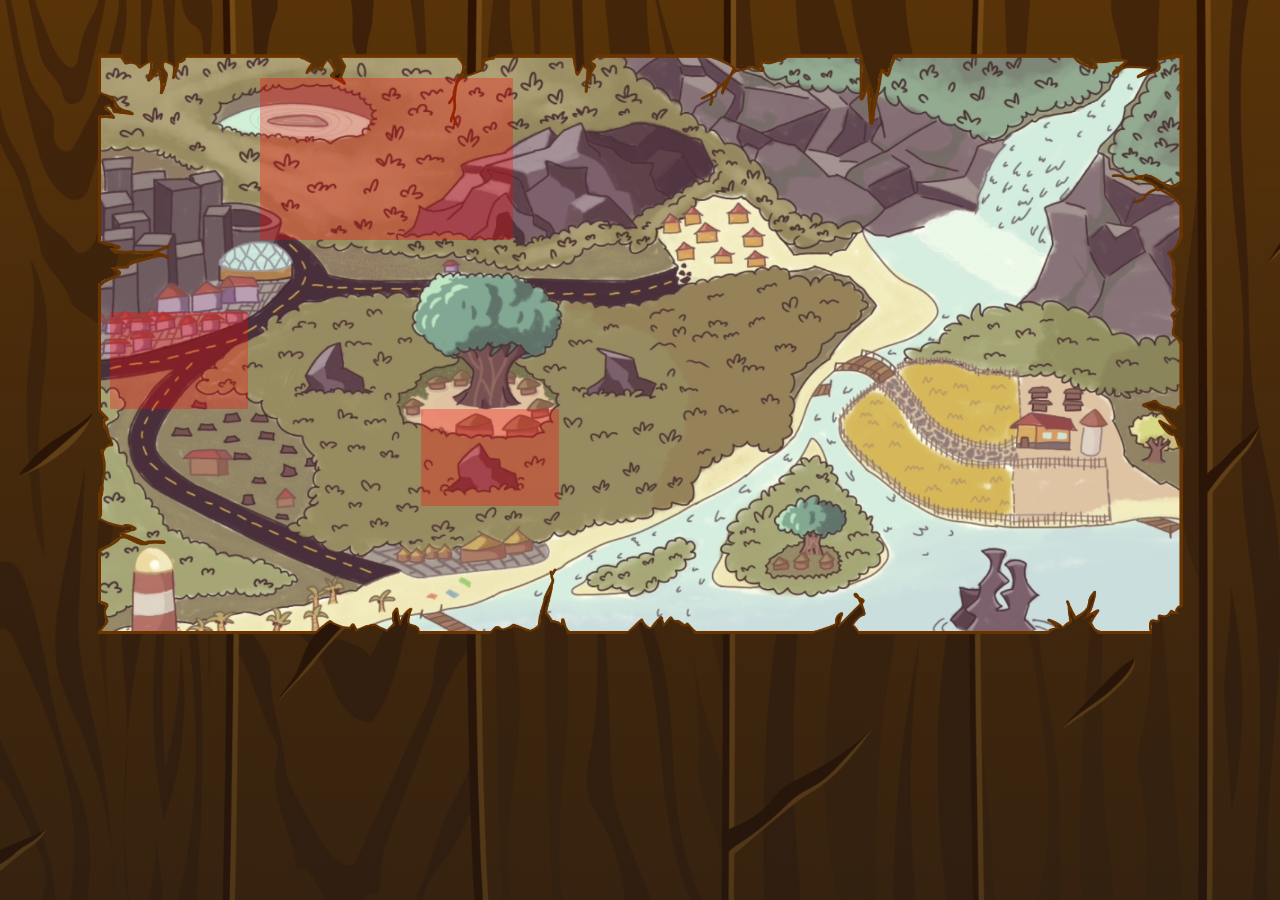
==== index.html @ 73c52e2d "feat: add story engine, assets and map UI Introduce a unified story UI and assets: add assets/css/gl" ====
<!DOCTYPE html>
<html lang="pt-br">
<head>
    <meta charset="UTF-8">
    <meta http-equiv="X-UA-Compatible" content="IE=edge">
    <meta name="viewport" content="width=device-width, initial-scale=1.0">
    <link rel="stylesheet" type="text/css" href="assets/css/index.css">
    <title>Tell me a Story</title>
</head>
<body>
    <!-- <header>
        <img id="logo" src="assets/images/logotipo.png" alt="Tell me a Story Logo">
    </header> -->
                                
    <div class="container">
        <!-- Interactive Map Background -->
        <img class="mapa" src="assets/images/rpm3.png" alt="Mapa de Histórias">

        <div class="boto1">
            <!-- Floresta (Placeholder) -->
            <!-- <button id="floresta1" class="map-btn" onclick="alert('Cena indisponível nesta versão.')" title="Floresta"></button> -->

            <!-- Cachoeira (Cabeça de Cuia) -->
            <button id="rio1" class="map-btn" onclick="window.location.href = 'cuia/cuia.html'" title="Cachoeira (Cabeça de Cuia)"></button>

            <!-- Caverna (Placeholder) -->
            <!-- <button id="caverna1" class="map-btn" onclick="alert('Cena indisponível nesta versão.')" title="Caverna"></button> -->

            <!-- Cidade (Papa-Figo) -->
            <button id="cidade1" class="map-btn" onclick="window.location.href = 'papafigo/papafigo.html'" title="Cidade (Papa-Figo)"></button>

            <!-- Casa (Pedra da Glória) -->
            <button id="casa1" class="map-btn" onclick="window.location.href = 'gloria/gloria.html'" title="Casa (Pedra da Glória)"></button>
        </div>
    </div>
</body>
</html>
---- assets/css/index.css ----
@font-face {
    font-family: "HelloPumpkin";
    src: url("../fonts/Hello_Pumpkin.otf") format("opentype");
}

body {
    margin: 0px;
    padding: 0px;
    background-image: linear-gradient(rgba(0, 0, 0, 0.5), rgba(15, 15, 15, 0.7)), url("../images/jk.jpg");
    background-size: cover;
    background-repeat: no-repeat;
    height: 100vh;
    width: 100vw;
    font-family: "HelloPumpkin", sans-serif;
    display: flex;
    flex-direction: column;
    align-items: center;
    overflow-x: hidden;
}

/* ::-webkit-scrollbar {
    width: 10px;
} */

/* ::-webkit-scrollbar-thumb {
    background-image: url(../images/scrollbar_wood.webp);
} */

header {
    width: 100%;
    background-color: rgb(24, 22, 22);
    height: 150px;
    box-shadow: thistle 0px 2px 10px;
    display: flex;
    justify-content: center;
    align-items: center;
}

img#logo {
    width: 250px;
    height: auto;
}

.container {
    position: relative;
    width: 90%;
    max-width: 1200px;
    margin: 20px auto;
    aspect-ratio: 16 / 9;
    /* border: 3px solid #261c21; */
    /* box-shadow: 0 10px 20px rgba(0, 0, 0, 0.5); */
    background-size: cover;
    background-repeat: no-repeat;
}

.mapa {
    width: 100%;
    height: 100%;
    display: block;
    object-fit: fill;
}

.boto1 {
    position: absolute;
    top: 0;
    left: 0;
    width: 100%;
    height: 100%;
}

/* Map Buttons (using absolute positioning to match original locations relative to map container) */
.map-btn {
    position: absolute;
    cursor: pointer;
    opacity: 0;
    border: none;
    transition: opacity 0.2s ease;
}

/* Debug style: uncomment if you want to see button areas during development */
.map-btn { opacity: 0.3 !important; background: red !important; }

#rio1 {
    top: 60%;
    left: 31%;
    width: 12%;
    height: 15%;
}

#cidade1 {
    top: 45%;
    left: 4%;
    width: 12%;
    height: 15%;
}

#casa1 {
    top: 9%;
    left: 17%;
    width: 22%;
    height: 25%;
}

/* Disabled placeholders */
#floresta1,
#caverna1 {
    cursor: not-allowed;
}

#floresta1 {
    top: 45%;
    left: 76%;
    width: 12%;
    height: 15%;
}

#caverna1 {
    top: 25%;
    left: 50%;
    width: 12%;
    height: 15%;
}
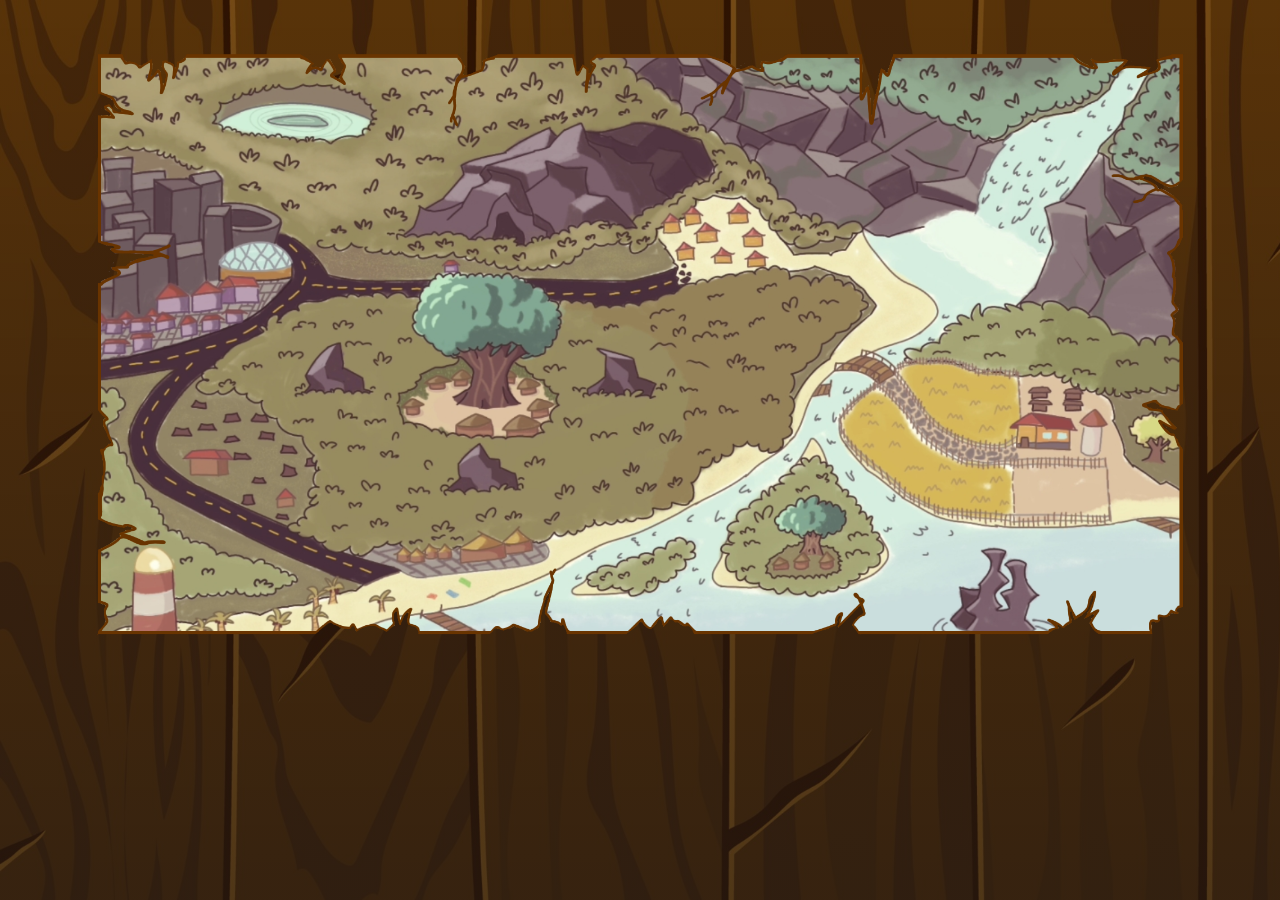
==== commit b0650f4e: "feat: reposition homepage buttons Adjust the Cuia, Papafigo, and Gloria button placements and sizes " ====
--- a/index.html
+++ b/index.html
@@ -1,37 +1,44 @@
 <!DOCTYPE html>
 <html lang="pt-br">
+
 <head>
     <meta charset="UTF-8">
     <meta http-equiv="X-UA-Compatible" content="IE=edge">
     <meta name="viewport" content="width=device-width, initial-scale=1.0">
+    <link rel="icon" type="image/png" href="assets/images/icon.png">
     <link rel="stylesheet" type="text/css" href="assets/css/index.css">
-    <title>Tell me a Story</title>
+    <title>Me Conte uma História</title>
 </head>
+
 <body>
     <!-- <header>
-        <img id="logo" src="assets/images/logotipo.png" alt="Tell me a Story Logo">
+        <img id="project-logo" src="assets/images/project-logo.png" alt="Me Conte uma História Logo">
     </header> -->
-                                
-    <div class="container">
+
+    <div class="map-container">
         <!-- Interactive Map Background -->
-        <img class="mapa" src="assets/images/rpm3.png" alt="Mapa de Histórias">
+        <img class="map-image" src="assets/images/story-map.png" alt="Mapa de Histórias">
 
-        <div class="boto1">
+        <div class="map-hotspots">
             <!-- Floresta (Placeholder) -->
-            <!-- <button id="floresta1" class="map-btn" onclick="alert('Cena indisponível nesta versão.')" title="Floresta"></button> -->
+            <!-- <button id="forest-button" class="map-hotspot-button" onclick="alert('Cena indisponível nesta versão.')" title="Floresta"></button> -->
 
             <!-- Cachoeira (Cabeça de Cuia) -->
-            <button id="rio1" class="map-btn" onclick="window.location.href = 'cuia/cuia.html'" title="Cachoeira (Cabeça de Cuia)"></button>
+            <button id="cuia-button" class="map-hotspot-button" onclick="window.location.href = 'cuia/cuia.html'"
+                title="Rio (Cabeça de Cuia)"></button>
 
             <!-- Caverna (Placeholder) -->
-            <!-- <button id="caverna1" class="map-btn" onclick="alert('Cena indisponível nesta versão.')" title="Caverna"></button> -->
+            <!-- <button id="cave-button" class="map-hotspot-button" onclick="alert('Cena indisponível nesta versão.')" title="Caverna"></button> -->
 
             <!-- Cidade (Papa-Figo) -->
-            <button id="cidade1" class="map-btn" onclick="window.location.href = 'papafigo/papafigo.html'" title="Cidade (Papa-Figo)"></button>
+            <button id="papafigo-button" class="map-hotspot-button"
+                onclick="window.location.href = 'papafigo/papafigo.html'" title="Casa (Papa-Figo)"></button>
 
             <!-- Casa (Pedra da Glória) -->
-            <button id="casa1" class="map-btn" onclick="window.location.href = 'gloria/gloria.html'" title="Casa (Pedra da Glória)"></button>
+            <button id="gloria-button" class="map-hotspot-button" onclick="window.location.href = 'gloria/gloria.html'"
+                title="Cachoeira (Pedra da Glória)"></button>
         </div>
     </div>
 </body>
-</html>
+
+</html>
--- a/assets/css/index.css
+++ b/assets/css/index.css
@@ -6,7 +6,7 @@
 body {
     margin: 0px;
     padding: 0px;
-    background-image: linear-gradient(rgba(0, 0, 0, 0.5), rgba(15, 15, 15, 0.7)), url("../images/jk.jpg");
+    background-image: linear-gradient(rgba(0, 0, 0, 0.5), rgba(15, 15, 15, 0.7)), url("../images/wood-background.jpg");
     background-size: cover;
     background-repeat: no-repeat;
     height: 100vh;
@@ -17,14 +17,6 @@
     align-items: center;
     overflow-x: hidden;
 }
-
-/* ::-webkit-scrollbar {
-    width: 10px;
-} */
-
-/* ::-webkit-scrollbar-thumb {
-    background-image: url(../images/scrollbar_wood.webp);
-} */
 
 header {
     width: 100%;
@@ -41,7 +33,7 @@
     height: auto;
 }
 
-.container {
+.map-container {
     position: relative;
     width: 90%;
     max-width: 1200px;
@@ -53,14 +45,14 @@
     background-repeat: no-repeat;
 }
 
-.mapa {
+.map-image {
     width: 100%;
     height: 100%;
     display: block;
     object-fit: fill;
 }
 
-.boto1 {
+.map-hotspots {
     position: absolute;
     top: 0;
     left: 0;
@@ -69,7 +61,7 @@
 }
 
 /* Map Buttons (using absolute positioning to match original locations relative to map container) */
-.map-btn {
+.map-hotspot-button {
     position: absolute;
     cursor: pointer;
     opacity: 0;
@@ -78,43 +70,46 @@
 }
 
 /* Debug style: uncomment if you want to see button areas during development */
-.map-btn { opacity: 0.3 !important; background: red !important; }
+/* .map-hotspot-button {
+    opacity: 0.3 !important;
+    background: red !important;
+} */
 
-#rio1 {
-    top: 60%;
-    left: 31%;
-    width: 12%;
+#cuia-button {
+    top: 61%;
+    left: 53%;
+    width: 10%;
     height: 15%;
 }
 
-#cidade1 {
-    top: 45%;
-    left: 4%;
-    width: 12%;
-    height: 15%;
+#papafigo-button {
+    top: 34%;
+    left: 29%;
+    width: 8%;
+    height: 10%;
 }
 
-#casa1 {
-    top: 9%;
-    left: 17%;
-    width: 22%;
+#gloria-button {
+    top: 27%;
+    left: 67%;
+    width: 10%;
     height: 25%;
 }
 
 /* Disabled placeholders */
-#floresta1,
-#caverna1 {
+#forest-button,
+#cave-button {
     cursor: not-allowed;
 }
 
-#floresta1 {
+#forest-button {
     top: 45%;
     left: 76%;
     width: 12%;
     height: 15%;
 }
 
-#caverna1 {
+#cave-button {
     top: 25%;
     left: 50%;
     width: 12%;
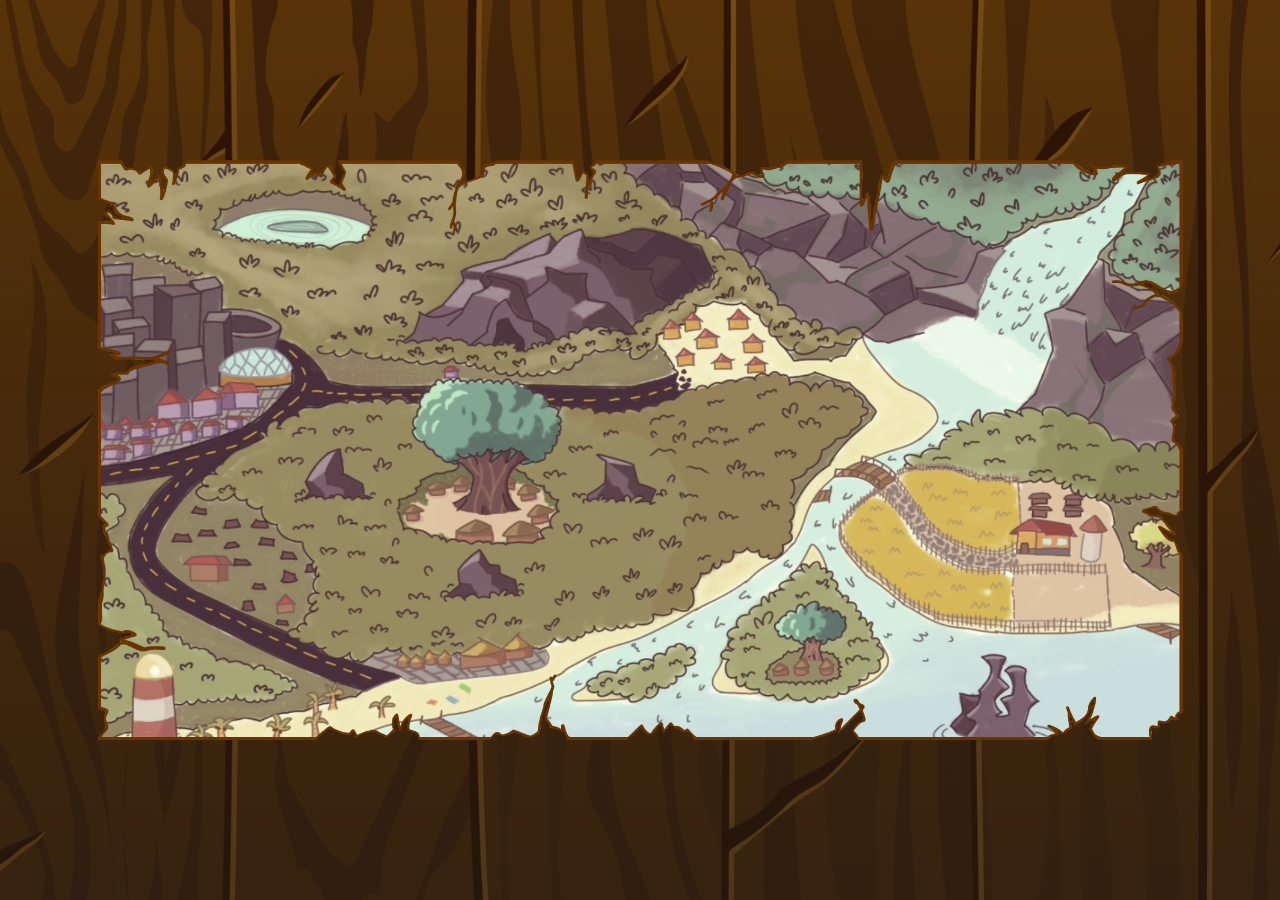
==== commit ab401d9a: "feat: make dialog responsive and clean up styles/JS Refactors CSS and JS for responsive dialog layou" ====
--- a/index.html
+++ b/index.html
@@ -11,12 +11,7 @@
 </head>
 
 <body>
-    <!-- <header>
-        <img id="project-logo" src="assets/images/project-logo.png" alt="Me Conte uma História Logo">
-    </header> -->
-
     <div class="map-container">
-        <!-- Interactive Map Background -->
         <img class="map-image" src="assets/images/story-map.png" alt="Mapa de Histórias">
 
         <div class="map-hotspots">
--- a/assets/css/index.css
+++ b/assets/css/index.css
@@ -1,11 +1,11 @@
 @font-face {
     font-family: "HelloPumpkin";
-    src: url("../fonts/Hello_Pumpkin.otf") format("opentype");
+    src: url("../fonts/hello-pumpkin.otf") format("opentype");
 }
 
 body {
-    margin: 0px;
-    padding: 0px;
+    margin: 0;
+    padding: 0;
     background-image: linear-gradient(rgba(0, 0, 0, 0.5), rgba(15, 15, 15, 0.7)), url("../images/wood-background.jpg");
     background-size: cover;
     background-repeat: no-repeat;
@@ -15,7 +15,8 @@
     display: flex;
     flex-direction: column;
     align-items: center;
-    overflow-x: hidden;
+    justify-content: center;
+    overflow: hidden;
 }
 
 header {
@@ -35,9 +36,9 @@
 
 .map-container {
     position: relative;
-    width: 90%;
+    /* min() garante que o mapa encolhe por altura em telas portrait, mantendo o aspect ratio */
+    width: min(90vw, calc(90vh * 16 / 9));
     max-width: 1200px;
-    margin: 20px auto;
     aspect-ratio: 16 / 9;
     /* border: 3px solid #261c21; */
     /* box-shadow: 0 10px 20px rgba(0, 0, 0, 0.5); */
@@ -60,7 +61,7 @@
     height: 100%;
 }
 
-/* Map Buttons (using absolute positioning to match original locations relative to map container) */
+
 .map-hotspot-button {
     position: absolute;
     cursor: pointer;
@@ -69,7 +70,7 @@
     transition: opacity 0.2s ease;
 }
 
-/* Debug style: uncomment if you want to see button areas during development */
+/* Descomente para visualizar as áreas clicáveis durante o desenvolvimento */
 /* .map-hotspot-button {
     opacity: 0.3 !important;
     background: red !important;
@@ -96,7 +97,7 @@
     height: 25%;
 }
 
-/* Disabled placeholders */
+/* Histórias não disponíveis nesta versão */
 #forest-button,
 #cave-button {
     cursor: not-allowed;
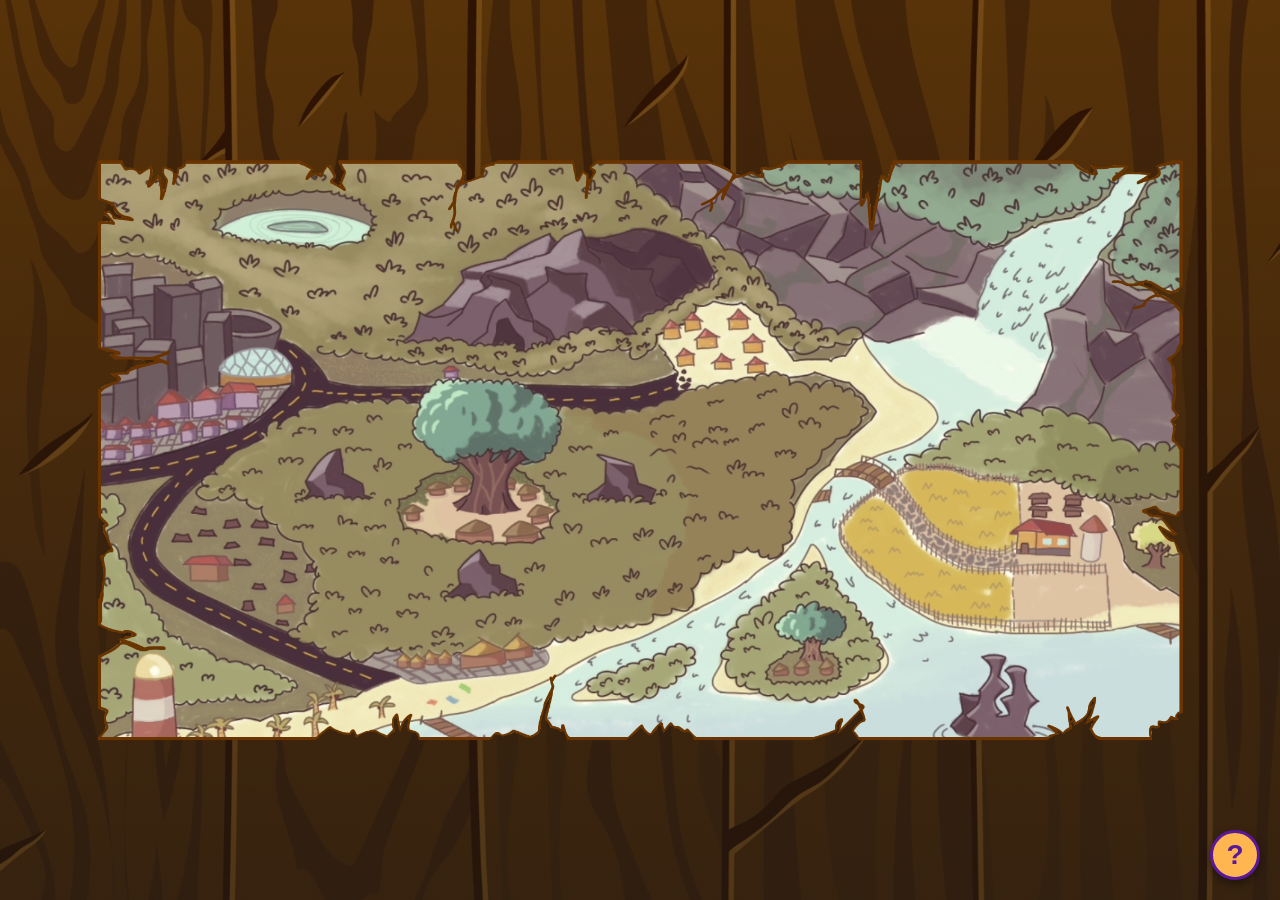
==== commit e4f7798d: "feat: add in-game info modal with custom styling Introduces a new “?” info button on the main screen" ====
--- a/index.html
+++ b/index.html
@@ -34,6 +34,97 @@
                 title="Cachoeira (Pedra da Glória)"></button>
         </div>
     </div>
+
+    <button id="info-btn" class="info-btn" title="Informações sobre o jogo">?</button>
+
+    <!-- Modal de Informações -->
+    <div id="info-modal-overlay" class="modal-overlay">
+        <div class="modal-container">
+            <button id="modal-close-btn" class="modal-close-btn" aria-label="Fechar modal">&times;</button>
+
+            <div class="modal-content">
+                <h2 class="modal-title">Informações</h2>
+
+                <section>
+                    <h3>Sobre</h3>
+                    <p>Me Conte uma História é um jogo educativo interativo que apresenta lendas do folclore brasileiro
+                        de forma ilustrada.</p>
+                    <p>Explore o mapa, descubra diferentes histórias e conheça um pouco mais da cultura popular
+                        brasileira de maneira divertida e acessível.</p>
+                </section>
+
+                <section>
+                    <h3>Como jogar</h3>
+                    <ul>
+                        <li>Explore livremente o mapa.</li>
+                        <li>Passe o mouse (ou toque na tela, no celular) em diferentes regiões do mapa.</li>
+                        <li>Quando o cursor mudar para uma mãozinha indicando um elemento clicável, selecione aquele
+                            ponto.</li>
+                        <li>Cada ponto leva a uma lenda diferente.</li>
+                        <li>Parte da experiência é descobrir onde cada história está escondida no mapa.</li>
+                    </ul>
+
+                    <div class="image-placeholder-1-1">
+                        <img src="assets/images/como-jogar-ilustracao.png" alt="Ilustração explicativa de como jogar" />
+                    </div>
+                </section>
+
+                <section>
+                    <h3>Créditos</h3>
+                    <p>Desenvolvido por:</p>
+                    <ul>
+                        <li><a href="https://github.com/lightpotat0" target="_blank" rel="noopener noreferrer">
+                                Danillo Silva
+                            </a></li>
+                        <li><a href="https://github.com/DavidEricson00" target="_blank" re l="noopener noreferrer">
+                                David Ericson
+                            </a></li>
+                        <li>George Wilson</li>
+                    </ul>
+                </section>
+            </div>
+
+            <div class="modal-footer">
+                <button id="modal-back-btn" class="modal-back-btn">Voltar</button>
+            </div>
+        </div>
+    </div>
+
+    <!-- Scripts do Modal de Informações -->
+    <script>
+        document.addEventListener('DOMContentLoaded', () => {
+            const infoBtn = document.getElementById('info-btn');
+            const modalOverlay = document.getElementById('info-modal-overlay');
+            const closeBtn = document.getElementById('modal-close-btn');
+            const backBtn = document.getElementById('modal-back-btn');
+
+            const openModal = () => {
+                modalOverlay.classList.add('active');
+                document.body.classList.add('modal-open');
+            };
+
+            const closeModal = () => {
+                modalOverlay.classList.remove('active');
+                document.body.classList.remove('modal-open');
+            };
+
+            infoBtn.addEventListener('click', openModal);
+            closeBtn.addEventListener('click', closeModal);
+            backBtn.addEventListener('click', closeModal);
+
+            modalOverlay.addEventListener('click', (event) => {
+                if (event.target === modalOverlay) {
+                    closeModal();
+                }
+            });
+
+            document.addEventListener('keydown', (event) => {
+                if (event.key === 'Escape' && modalOverlay.classList.contains('active')) {
+                    closeModal();
+                }
+            });
+        });
+    </script>
 </body>
 
 </html>
--- a/assets/css/index.css
+++ b/assets/css/index.css
@@ -1,6 +1,13 @@
 @font-face {
     font-family: "HelloPumpkin";
     src: url("../fonts/hello-pumpkin.otf") format("opentype");
+}
+
+@font-face {
+    font-family: "Fredoka";
+    src: url("../fonts/Fredoka-Bold.ttf") format("truetype");
+    font-weight: 700;
+    font-style: normal;
 }
 
 body {
@@ -115,4 +122,289 @@
     left: 50%;
     width: 12%;
     height: 15%;
+}
+
+/* ──────────────────────────────────────────────────────────────────────────
+   Botão e Modal de Informações
+   ────────────────────────────────────────────────────────────────────────── */
+
+body.modal-open {
+    overflow: hidden !important;
+}
+
+/* Botão de Informações "?" */
+.info-btn {
+    position: fixed;
+    bottom: 20px;
+    right: 20px;
+    width: 50px;
+    height: 50px;
+    background-color: #ffb651;
+    border: 3px solid #5a189a;
+    border-radius: 50%;
+    color: #5a189a;
+    font-family: "Fredoka-Bold", sans-serif;
+    font-size: 28px;
+    font-weight: bold;
+    cursor: pointer;
+    display: flex;
+    justify-content: center;
+    align-items: center;
+    box-shadow: 0 4px 8px rgba(0, 0, 0, 0.4);
+    z-index: 1000;
+    transition: transform 0.2s ease, background-color 0.2s ease, border-color 0.2s ease, box-shadow 0.2s ease;
+}
+
+.info-btn:hover {
+    background-color: #ffb703;
+    border-color: #7b2cbf;
+    transform: scale(1.1);
+    box-shadow: 0 6px 12px rgba(0, 0, 0, 0.6);
+}
+
+.info-btn:active {
+    transform: scale(0.95);
+    box-shadow: 0 2px 4px rgba(0, 0, 0, 0.4);
+}
+
+/* Modal Overlay (Fundo Escurecido) */
+.modal-overlay {
+    position: fixed;
+    top: 0;
+    left: 0;
+    width: 100vw;
+    height: 100vh;
+    background-color: rgba(0, 0, 0, 0.75);
+    display: flex;
+    justify-content: center;
+    align-items: center;
+    z-index: 2000;
+    opacity: 0;
+    pointer-events: none;
+    transition: opacity 0.3s ease;
+}
+
+.modal-overlay.active {
+    opacity: 1;
+    pointer-events: auto;
+}
+
+/* Modal Container */
+.modal-container {
+    background: rgba(29, 17, 36, 0.98);
+    background-size: cover;
+    border: 5px solid #5a189a;
+    border-radius: 16px;
+    width: 90%;
+    max-width: 550px;
+    max-height: 80vh;
+    display: flex;
+    flex-direction: column;
+    position: relative;
+    box-shadow: 0 15px 40px rgba(0, 0, 0, 0.8), 0 0 20px rgba(90, 24, 154, 0.3);
+    transform: scale(0.85);
+    opacity: 0;
+    transition: transform 0.3s cubic-bezier(0.34, 1.56, 0.64, 1), opacity 0.3s ease;
+}
+
+.modal-overlay.active .modal-container {
+    transform: scale(1);
+    opacity: 1;
+}
+
+/* Botão Fechar */
+.modal-close-btn {
+    position: absolute;
+    top: 12px;
+    right: 15px;
+    background: transparent;
+    border: none;
+    color: #ff9f1c;
+    font-size: 32px;
+    font-weight: bold;
+    cursor: pointer;
+    line-height: 1;
+    z-index: 10;
+    transition: color 0.2s ease, transform 0.2s ease;
+}
+
+.modal-close-btn:hover {
+    color: #ffb703;
+    transform: scale(1.1);
+}
+
+.modal-close-btn:active {
+    transform: scale(0.9);
+}
+
+.modal-content {
+    padding: 30px 24px 20px 24px;
+    overflow-y: auto;
+    flex-grow: 1;
+    scrollbar-width: thin;
+    scrollbar-color: #ff9f1c transparent;
+}
+
+.modal-content::-webkit-scrollbar {
+    width: 6px;
+}
+
+.modal-content::-webkit-scrollbar-thumb {
+    background-color: #ff9f1c;
+    border-radius: 3px;
+}
+
+/* Título e Cabeçalhos */
+.modal-title {
+    font-family: "HelloPumpkin", sans-serif;
+    font-size: 38px;
+    color: #ff9f1c;
+    text-align: center;
+    margin-top: 0;
+    margin-bottom: 25px;
+    text-shadow: 2px 2px 0px #5a189a;
+    letter-spacing: 1px;
+}
+
+.modal-content h3 {
+    font-family: "HelloPumpkin", sans-serif;
+    font-size: 24px;
+    letter-spacing: 2px;
+    color: #ffb703;
+    margin-top: 25px;
+    margin-bottom: 12px;
+    border-bottom: 2px solid #5a189a;
+    padding-bottom: 5px;
+    text-shadow: 1px 1px 0px #2d1d16;
+}
+
+.modal-content p,
+.modal-content li {
+    font-family: Arial, sans-serif;
+    font-size: 15px;
+    line-height: 1.6;
+    color: #f4f1de;
+}
+
+.modal-content ul {
+    padding-left: 20px;
+    margin-bottom: 15px;
+}
+
+.modal-content li {
+    margin-bottom: 8px;
+}
+
+.image-placeholder-1-1 {
+    width: 200px;
+    height: 200px;
+    margin: 15px auto;
+    border: 2px dashed #ff9f1c;
+    border-radius: 12px;
+    background-color: rgba(255, 159, 28, 0.05);
+    position: relative;
+    box-sizing: border-box;
+    box-shadow: inset 0 0 10px rgba(0, 0, 0, 0.5);
+}
+
+.image-placeholder-1-1 img {
+    position: absolute;
+    top: 50%;
+    left: 50%;
+    transform: translate(-50%, -50%);
+    max-width: calc(100% - 24px);
+    max-height: calc(100% - 24px);
+    object-fit: contain;
+}
+
+.modal-footer {
+    padding: 15px 24px 20px 24px;
+    display: flex;
+    justify-content: center;
+    border-top: 1px solid rgba(255, 159, 28, 0.15);
+    background-color: rgba(0, 0, 0, 0.25);
+    border-radius: 0 0 12px 12px;
+}
+
+.modal-back-btn {
+    background-color: #ff9f1c;
+    color: #2d1d16;
+    border: 2px solid #5a189a;
+    border-radius: 8px;
+    padding: 8px 30px;
+    font-family: "HelloPumpkin", sans-serif;
+    font-size: 20px;
+    letter-spacing: 2px;
+    cursor: pointer;
+    transition: background-color 0.2s ease, transform 0.2s ease, box-shadow 0.2s ease;
+    box-shadow: 0 4px 6px rgba(0, 0, 0, 0.3);
+}
+
+.modal-back-btn:hover {
+    background-color: #ffb703;
+    transform: scale(1.05);
+    box-shadow: 0 6px 10px rgba(0, 0, 0, 0.4);
+}
+
+.modal-back-btn:active {
+    transform: scale(0.95);
+    box-shadow: 0 2px 4px rgba(0, 0, 0, 0.3);
+}
+
+.modal-content a {
+    color: #fff;
+    text-decoration: underline;
+}
+
+.modal-content a:hover {
+    color: #fff;
+    text-decoration: underline;
+}
+
+.modal-content a:visited {
+    color: #fff;
+}
+
+.modal-content a:active {
+    color: #fff;
+}
+
+@media (max-width: 600px) {
+    .info-btn {
+        bottom: 15px;
+        right: 15px;
+        width: 44px;
+        height: 44px;
+        font-size: 24px;
+    }
+
+    .modal-container {
+        width: 92%;
+        max-height: 82vh;
+        border-width: 4px;
+    }
+
+    .modal-content {
+        padding: 20px 16px;
+    }
+
+    .modal-title {
+        font-size: 30px;
+        margin-bottom: 15px;
+    }
+
+    .modal-content h3 {
+        font-size: 20px;
+        margin-top: 20px;
+    }
+
+    .modal-content p,
+    .modal-content li {
+        font-size: 14px;
+    }
+
+    .image-placeholder-1-1 {
+        width: 160px;
+        height: 160px;
+    }
 }
